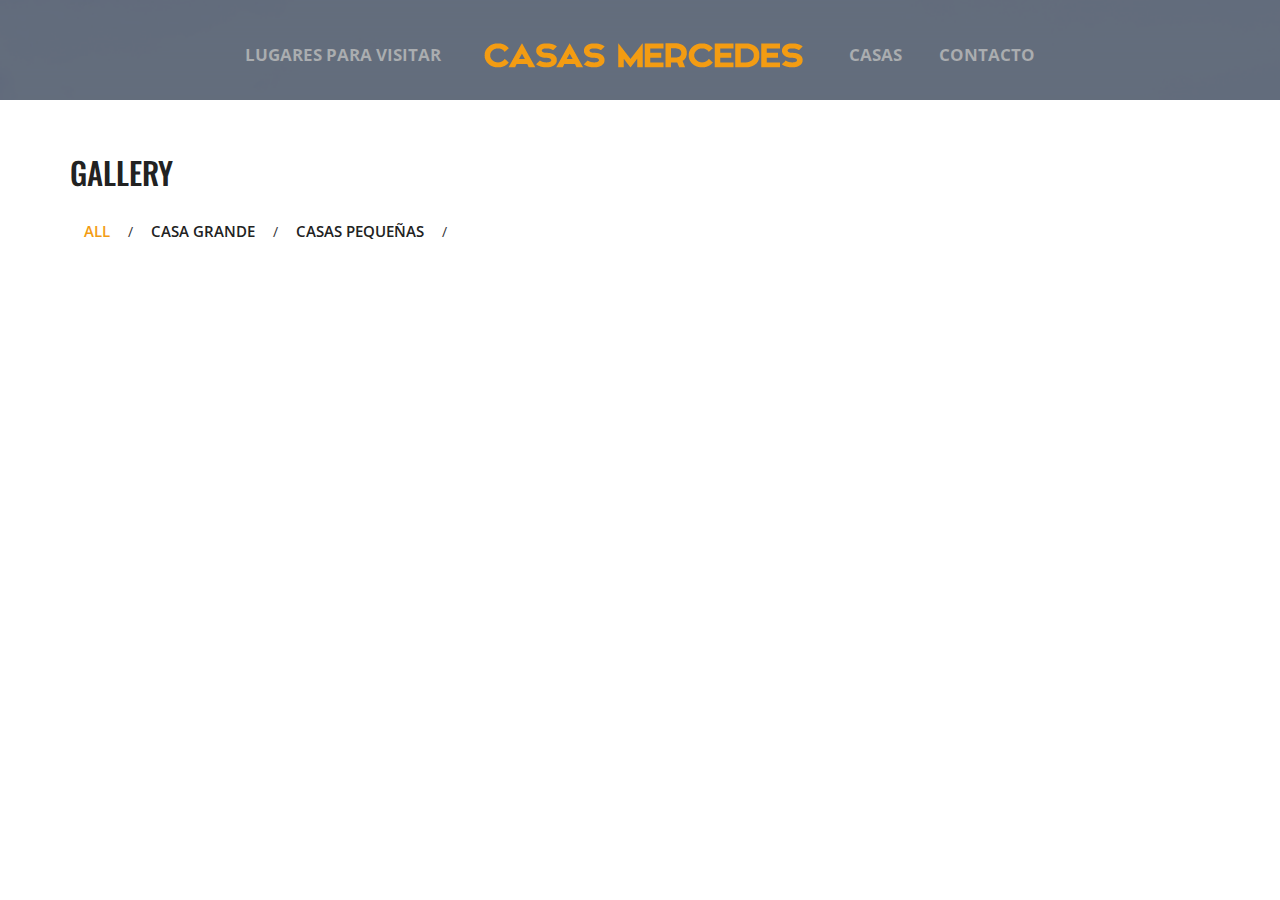
==== Casas.html @ fb2ede04 "up" ====
<!--A Design by W3layouts 
Author: W3layout
Author URL: http://w3layouts.com
License: Creative Commons Attribution 3.0 Unported
License URL: http://creativecommons.org/licenses/by/3.0/
-->
<!DOCTYPE html>
<html>
<head>
<title>Casa Rural Mercedes</title>
<link href="css/bootstrap.css" rel="stylesheet" type="text/css" media="all" />
<!-- jQuery (necessary for Bootstrap's JavaScript plugins) -->
<script src="js/jquery.min.js"></script>
<!-- Custom Theme files -->
<!--theme-style-->
<link href="css/style.css" rel="stylesheet" type="text/css" media="all" />	
<!--//theme-style-->
<meta name="viewport" content="width=device-width, initial-scale=1">
<meta http-equiv="Content-Type" content="text/html; charset=utf-8" />
<meta name="keywords" content="Kitchen-Master Responsive web template, Bootstrap Web Templates, Flat Web Templates, Andriod Compatible web template, 
Smartphone Compatible web template, free webdesigns for Nokia, Samsung, LG, SonyErricsson, Motorola web design" />
<script type="application/x-javascript"> addEventListener("load", function() { setTimeout(hideURLbar, 0); }, false); function hideURLbar(){ window.scrollTo(0,1); } </script>
<!--fonts-->
<link href='http://fonts.googleapis.com/css?family=Open+Sans:400,300,600,700,800' rel='stylesheet' type='text/css'>
<link href='http://fonts.googleapis.com/css?family=Oswald:400,300,700' rel='stylesheet' type='text/css'>
<!--//fonts-->
<script type="text/javascript" src="js/move-top.js"></script>
<script type="text/javascript" src="js/easing.js"></script>
				<script type="text/javascript">
					jQuery(document).ready(function($) {
						$(".scroll").click(function(event){		
							event.preventDefault();
							$('html,body').animate({scrollTop:$(this.hash).offset().top},1000);
						});
					});
					</script>

</head>
<body>
	<!--header-->
	<div class="header-in">
		<div class="container">	
				<!---->
			<div class="header-logo">
				<div class="logo">
				<a href="index.html"><img src="images/logo.png" alt="" ></a>
				</div>
				<div class="top-nav">
					<span class="menu"> </span>
					<ul>
						<li ><a href="about.html" data-hover="ABOUT">ABOUT  </a> </li>
						<li><a href="404.html" data-hover="QUE VER" > QUE VER</a></li>
						<li><a href="gallery.html" data-hover="CASAS">CASAS </a></li>
						<li><a href="contact.html" data-hover="CONTACTO">CONTACTO </a></li>
					</ul>
					<!--script-->
				<script>
					$("span.menu").click(function(){
						$(".top-nav ul").slideToggle(500, function(){
						});
					});
			</script>				
		</div>
		<div class="clearfix"> </div>
			</div>
			<!---->
				<div class="top-menu">					
					<ul>
						<li ><a href="quever.html" data-hover="LUGARES PARA VISITAR">LUGARES PARA VISITAR  </a> </li>
						<li><a href="index.html"><img src="images/logo.png" alt="" ></a></li>
						<li><a href="casas.html" data-hover="CASAS">CASAS </a></li>
						<li><a href="contacto.html" data-hover="CONTACTO">CONTACTO </a></li>
					</ul>
					<!--script-->
							
		</div>
		
	</div>
</div>
		<!---->
		<div class="container">
				<div class="product">
					<h2>GALLERY</h2>				
				<ul id="filters">
						<li class="active"><span class="filter" data-filter="grande pequena">ALL</span></li> /
						<li><span class="filter" data-filter="grande">CASA GRANDE</span></li> /
						<li><span class="filter" data-filter="pequena">CASAS PEQUEÑAS </span></li> /
					</ul>
					<div id="portfoliolist">
					<div class="portfolio pequena mix_all" data-cat="pequena" style="display: inline-block; opacity: 1;">
						<div class="portfolio-wrapper">		
							<a href="index.html" class="b-link-stripe b-animate-go  thickbox play-icon ">
						    <img class="img-responsive" src="images/pe1.jpg" alt=""  />
						   <span class="zoom-icon"> </span> </a>
						
		                </div>
					</div>
					<div class="portfolio pequena mix_all" data-cat="pequena" style="display: inline-block; opacity: 1;">
						<div class="portfolio-wrapper">		
							<a href="index.html" class="b-link-stripe   thickbox play-icon ">
						    <img class="img-responsive" src="images/pe2.jpg" alt=""  />
						   <span class="zoom-icon"> </span> </a>
							
		                </div>
					</div>
					<div class="portfolio pequena mix_all" data-cat="pequena" style="display: inline-block; opacity: 1;">
						<div class="portfolio-wrapper">		
							<a href="index.html" class="b-link-stripe b-animate-go  thickbox play-icon ">
						    <img class="img-responsive" src="images/pe3.jpg" alt=""  />
						   <span class="zoom-icon"> </span> </a>
						
		                </div>
					</div>
					<div class="portfolio pequena mix_all" data-cat="pequena" style="display: inline-block; opacity: 1;">
						<div class="portfolio-wrapper">		
							<a href="index.html" class="b-link-stripe b-animate-go  thickbox play-icon ">
						    <img class="img-responsive" src="images/pe4.jpg" alt=""  />
						   <span class="zoom-icon"> </span> </a>
							
		                </div>
					</div>
					<div class="portfolio pequena mix_all" data-cat="pequena" style="display: inline-block; opacity: 1;">
						<div class="portfolio-wrapper">		
							<a href="index.html" class="b-link-stripe b-animate-go  thickbox play-icon ">
						    <img class="img-responsive" src="images/pe5.jpg" alt=""  />
						   <span class="zoom-icon"> </span> </a>
							
		                </div>
					</div>
					<div class="portfolio pequena mix_all" data-cat="pequena" style="display: inline-block; opacity: 1;">
						<div class="portfolio-wrapper">		
							<a href="index.html" class="b-link-stripe b-animate-go  thickbox play-icon ">
						    <img class="img-responsive" src="images/pe6.jpg" alt=""  />
						   <span class="zoom-icon"> </span> </a>
						
		                </div>
					</div>
					<div class="portfolio grande mix_all" data-cat="grande" style="display: inline-block; opacity: 1;">
						<div class="portfolio-wrapper ">		
							<a href="index.html" class="b-link-stripe b-animate-go  thickbox play-icon">
						  <img class="img-responsive " src="images/g1.jpg" alt="" />   
						    <span class="zoom-icon"> </span> </a>
														
						</div>
					</div>
					<div class="portfolio grande mix_all" data-cat="grande" style="display: inline-block; opacity: 1;">
						<div class="portfolio-wrapper ">		
							<a href="index.html" class="b-link-stripe b-animate-go  thickbox play-icon">
						  <img class="img-responsive " src="images/g2.jpg" alt="" />   
						    <span class="zoom-icon"> </span> </a>
														
						</div>
					</div>
					<div class="portfolio grande mix_all" data-cat="grande" style="display: inline-block; opacity: 1;">
						<div class="portfolio-wrapper ">		
							<a href="index.html" class="b-link-stripe b-animate-go  thickbox play-icon">
						  <img class="img-responsive " src="images/g3.jpg" alt="" />   
						    <span class="zoom-icon"> </span> </a>
													
						</div>
					</div>
					<div class="portfolio grande mix_all" data-cat="grande" style="display: inline-block; opacity: 1;">
						<div class="portfolio-wrapper ">		
							<a href="index.html" class="b-link-stripe b-animate-go  thickbox play-icon">
						  <img class="img-responsive " src="images/g4.jpg" alt="" />   
						    <span class="zoom-icon"> </span> </a>
														
						</div>
					</div>
					<div  class="portfolio grande mix_all" data-cat="grande" style="display: inline-block; opacity: 1;">
						<div class="portfolio-wrapper ">		
							<a href="index.html" class="b-link-stripe b-animate-go  thickbox play-icon">
						  <img  class="img-responsive " src="images/g5.jpg" alt="" />   
						    <span class="zoom-icon"> </span> </a>
														
						</div>
					</div>
					<div class="portfolio grande mix_all" data-cat="grande" style="display: inline-block; opacity: 1;">
						<div class="portfolio-wrapper ">		
							<a href="index.html" class="b-link-stripe b-animate-go  thickbox play-icon">
						  <img class="img-responsive " src="images/g6.jpg" alt="" />   
						    <span class="zoom-icon"> </span> </a>
														
						</div>
					</div>
					<div class="portfolio grande mix_all" data-cat="grande" style="display: inline-block; opacity: 1;">
						<div class="portfolio-wrapper ">		
							<a href="index.html" class="b-link-stripe b-animate-go  thickbox play-icon">
						  <img class="img-responsive " src="images/g7.jpg" alt="" />   
						    <span class="zoom-icon"> </span> </a>
														
						</div>
					</div>
					<div class="portfolio grande mix_all" data-cat="grande" style="display: inline-block; opacity: 1;">
						<div class="portfolio-wrapper ">		
							<a href="index.html" class="b-link-stripe b-animate-go  thickbox play-icon">
						  <img class="img-responsive " src="images/g8.jpg" alt="" />   
						    <span class="zoom-icon"> </span> </a>
														
						</div>
					</div>
					<div class="portfolio grande mix_all" data-cat="grande" style="display: inline-block; opacity: 1;">
						<div class="portfolio-wrapper ">		
							<a href="index.html" class="b-link-stripe b-animate-go  thickbox play-icon">
						  <img name="pene" class="img-responsive " src="images/g9.jpg" alt="" />   
						    <span class="zoom-icon"> </span> </a>
														
						</div>
					</div>				
					

					

					</div>
					
					<div class="clearfix"> </div>
					</div>	
			<!-- Script for gallery Here -->
				<script type="text/javascript" src="js/jquery.mixitup.min.js"></script>
					<script type="text/javascript">
					$(function () {
						
						var filterList = {
						
							init: function () {
							
								// MixItUp plugin
								// http://mixitup.io
								$('#portfoliolist').mixitup({
									targetSelector: '.portfolio',
									filterSelector: '.filter',
									effects: ['fade'],
									easing: 'snap',
									// call the hover effect
									onMixEnd: filterList.hoverEffect()
								});				
							
							},
							
							hoverEffect: function () {
							
								// Simple parallax effect
								$('#portfoliolist .portfolio').hover(
									function () {
										$(this).find('.label').stop().animate({bottom: 0}, 200, 'easeOutQuad');
										$(this).find('img').stop().animate({top: -30}, 500, 'easeOutQuad');				
									},
									function () {
										$(this).find('.label').stop().animate({bottom: -40}, 200, 'easeInQuad');
										$(this).find('img').stop().animate({top: 0}, 300, 'easeOutQuad');								
									}		
								);				
							
							}
				
						};
						
						// Run the show!
						filterList.init();
						
						
					});	
					</script>
			<!-- Gallery Script Ends -->

		 <script type="text/javascript">
						$(document).ready(function() {
							/*
							var defaults = {
					  			containerID: 'toTop', // fading element id
								containerHoverID: 'toTopHover', // fading element hover id
								scrollSpeed: 1200,
								easingType: 'linear' 
					 		};
							*/
							
							$().UItoTop({ easingType: 'easeOutQuart' });
							
						});
					</script>
				<a href="#" id="toTop" style="display: block;"> <span id="toTopHover" style="opacity: 1;"> </span></a>
	</div>

</body>
</html>
---- css/style.css ----
/*--A Design by W3layouts 
Author: W3layout
Author URL: http://w3layouts.com
License: Creative Commons Attribution 3.0 Unported
License URL: http://creativecommons.org/licenses/by/3.0/
--*/
body{
	background:#fff;
	font-family: 'Open Sans', sans-serif;
}
body a{
	transition: 0.5s all;
	-webkit-transition: 0.5s all;
	-o-transition: 0.5s all;
	-moz-transition: 0.5s all;
	-ms-transition: 0.5s all;
}
 ul{
	padding: 0;
	margin: 0;
}
h1,h2,h3,h4,h5,h6,label,p{
	margin:0;	
}
.header {
	background:url(../images/banner.png) no-repeat left bottom;
	width:100%;
	min-height:1000px;
	display:block;
	background-size:cover;
	text-align:center;
}
.header-in {
	background:url(../images/banner.png) no-repeat top;
	width:100%;
	min-height:100px;
	display:block;
	background-size:cover;
	text-align:center;
}
.header-logo{
	display:none;
}
/*----*/
.top-menu ul li  a {
	position: relative;
	display: inline-block;
	outline: none;
	color:#aaadb0;
	text-decoration: none;
	text-shadow: 0 0 1px rgba(255,255,255,0.3);
	font-size:1.2em;
	padding: 0em 1em;
	font-weight:700;
	vertical-align: middle;
}
.top-menu ul li a:hover,
.top-menu ul li  a:focus {
	outline: none;
}
/* Effect 15: scale down, reveal */
.top-menu ul li a {
	color: rgba(0,0,0,0.2);
	text-shadow: none;
}
.top-menu ul li a::before {
	color: #aaadb0;
	content: attr(data-hover);
	position: absolute;
	-webkit-transition: -webkit-transform 0.3s, opacity 0.3s;
	-moz-transition: -moz-transform 0.3s, opacity 0.3s;
	transition: transform 0.3s, opacity 0.3s;
}
.top-menu ul li a:hover::before,
.top-menu ul li a:focus::before {
	-webkit-transform: scale(0.9);
	-moz-transform: scale(0.9);
	transform: scale(0.9);
	opacity: 0;
}
/*----*/
.top-menu{
	margin-top:2em;
}
.top-menu ul li{
	display: inline-block;
}
.top-menu ul li  a:hover,.top-menu ul li.active a{
	color:#f39c12;
}
/*----*/
.top-nav span.menu:before{
	content: url(../images/menu.png)no-repeat 0px 0px;
	cursor:pointer;	
	width:100%;
}
.top-nav span.menu{
	display: none;
}
/*--responsive media-quries--*/
@media(max-width:768px){
.top-menu{
	display:none;
}
.header-logo{
	display:block;
	margin-top:1em;
}
.logo{
	float:left;
}
.top-nav {
	float: right;
	padding-top:6px;
}
.top-nav ul{
	display: none;
	position: absolute;
	width: 96.5%;
	z-index: 9999;
	left: 2%;
	margin: 1em 0;
	background: #f39c12;
}
.top-nav span.menu {
	display: block;
	width: 100%;
	position: relative;
	height: 30px;
}
.top-nav ul li,.top-nav ul li.active{
	display: block;
	padding: 0.5em 0;
	text-align: center;
}
.top-nav ul li a,.top-nav ul li.active a{
	color:#fff;
	border: none;
	padding: 0;
	background:none;
	margin: 0.3em 1em;
	text-decoration:none;
}
.top-nav ul li a:hover{
	color:#000;
}
}
.header-top img{
	margin:0 auto;
}
.header-top{
	padding: 2em 0;
}
.header-top h2{
	color:#fff;
	font-size:2.5em;
	font-weight:700;
}
.header-top h1{
	color:#fff;
	font-size:4em;
	font-weight:800;
	text-transform:uppercase;
}
.header-top h1 span{
	display:block;
	font-size:1.4em;
	font-weight:100;
}
 p.to-do{
	color:#fff;
	font-size: 2em;
	font-family: 'Oswald', sans-serif;
	padding: 0.5em 0;
}
p.to-do:before,p.to-do:after{
	content:"";
	background:url(../images/line.png) no-repeat 0px ;
	width:46px;
	height:20px;
	display:inline-block;
	margin-right:1em;
	vertical-align:middle;
}
p.to-do:after{
	margin:0 0em 0 1em;
}
p.have{
	color:#fff;
	font-size: 2em;
	font-family: 'Oswald', sans-serif;
	padding: 0.5em 0;
	text-transform:uppercase;
	font-weight: 100;
}

/*----*/
.content-top-grid {
	padding: 0 0 4em;
}
.content-top-bottom h3,.content-top-at h3{
	font-family: 'Oswald', sans-serif;
	color:#222222;
	font-size:2em;
	text-transform:uppercase;
	line-height:1.5em;
}
.content-top-bottom p,.content-top-at p{
	color:#222222;
	font-size:1.2em;
	line-height:1.7em;
	padding:1em 0 0;
}
.content-top-at p span{
	display:block;
	padding:2em 0 0;
}
.content-top-at {
	padding: 2em 1em 0;
}
.content-top-bottom {
	padding: 6em 1em 0;
}
/*----*/
.content-middle {
	background:url(../images/back.png) no-repeat 0px 0px;
	width:100%;
	min-height:785px;
	display:block;
	background-size:cover;
	text-align: center;
}
.content-middle img{
	margin:0 auto;
	padding: 4.7em 0 0em;
}
.content-middle p{
	font-family: 'Oswald', sans-serif;
	color:#E0E0E1;
	font-size:1.7em;
	width:50%;
	margin:2.5em auto;
	text-transform: uppercase;
	line-height: 1.7em;
}
a.register{
	text-decoration:none;
	font-size:1.3em;
	color:#2ecc71;
	border: 3px solid #2ecc71;
	border-radius: 25px;
	padding: 0.7em 3em;
	font-weight:700;
}
a.register:hover{
	color:#fff;
	background:#2ecc71;
}
 p.para-in{
	color:#000;
	font-size:1.3em;
	width: 80%;
}
i.dolor{
	background:url(../images/arr.png) no-repeat 0px 0px;
	width:400px;
	min-height:52px;
	display:block;
	margin: 0 0em 0 2em;
}
.men-grid {
	position: absolute;
	top: 135px;
	right: 90px;
}
.bottom-in {
	padding: 3em 0 6em;
	position: relative;
}
.bottom-in img {
	border-radius:50px;
}
.content-bottom h3{
	color:#000;
	font-size:2.5em;
	font-weight:400;
	text-align:center;
}
.men-top{
	float:left;
}
.men{
	float:left;
	padding: 1em 1em 0em;
}
.men span {
	color: #000;
	font-size: 1.2em;
	font-weight: 700;
}
.men p{
	color: #222;
	font-size: 1.1em;
}
.name-on {
	padding-top: 8em;
}
/*--about--*/
.about {
	padding:0 0 1em;
}
.about-top {
	padding: 6em 0;
}
.about-top h3{
	font-size:2.2em;
	color:#222;
	text-transform:uppercase;
	font-family: 'Oswald', sans-serif;
	padding: 0 0.4em 1em;
}
.top-about h5{
	font-size:1.5em;
	line-height:1.2em;
}
.top-about h5 a{
	color:#f39c12;
	text-decoration:none;
}
.top-about h5 a:hover{
	color:#000;
}
a.more{
	text-decoration:none;
	font-size: 1em;
	color: #2ecc71;
	border: 2px solid #2ecc71;
	border-radius: 25px;
	padding: 0.4em 1em;	
}
a.more:hover{
	color:#fff;
	background:#2ecc71;
}
.top-about p{
	font-size:1.2em;
	color:#222;
	line-height:1.7em;
	margin:1em 0 2em;
}
.left-sit h6{
	font-size:1.3em;
	line-height:1.3em;
}
.left-sit p{
	margin:0.5em 0;
	color:#222;
	font-size:1.2em;
	line-height:1.5em;	
}
.in-sed ,.left-sit{
	float:left;
}
.left-sit{
	width:80%;
}
span.in-sed{
	font-size: 1.8em;
	color: #fff;
	background: #f39c12;
	width: 45px;
	height: 45px;
	text-align: center;
	font-weight: 600;
	margin-right: 6%;
	padding-top: 5px;
}
.left-sit h6 a{
	text-decoration:none;
	color:#f39c12;
}
.left-sit h6 a:hover{
	color:#222;
}
.col-in-about{
	padding:1em 0 0;
}
.in-profile h4{
	margin:0 0 1em;
	font-size:2em;
	color:#222;
	font-family: 'Oswald', sans-serif;
}
/*----*/
.team-top {
	margin-right: 9%;
	float: left;
	width: 27%;
}
.team-top:nth-child(3) {
	margin-right:0;
}
.team-top h6 {
	margin: 1em 0 0.2em;
	font-size: 1.3em;
	color: #000;
	text-transform: uppercase;
	font-weight: 600;
}
.team-top p {
	font-size: 1.2em;
	line-height: 1.7em;
	color: #222;
}
/*--four--*/
.four{
	text-align:center;
	padding: 8em 0em 10em;
	min-height: 440px;
}
.four h1{
	font-size: 8em;
	color: #f39c12;
	font-weight: 600;
}
.four p{
	font-size:1.5em;
	color:#222;
	padding:0.7em 0 2em;
}
/*--portfolio--*/
.product h2{
	font-size: 2.2em;
	color: #222;
	font-family: 'Oswald', sans-serif;
	padding: 0 0em 1em;
}
ul#filters {
	padding: 0px;
}
#filters {
	margin:0 0 3%;
	padding: 0;
	list-style: none;
}
#filters li {
	display:inline-block;
	display: -webkit-inline-box;
	display: -moz-inline-box;
	display: -o-inline-box;
	display: -ms-inline-box;
	padding: 0 1em;
}
#filters li span {
	display: block;
	text-decoration: none;
	color: #222;
	cursor: pointer;
	font-size: 1.1em;
	text-transform: uppercase;
	font-weight:600;
	
}
#filters li span:hover,#filters li.active  span{
	color:#f39c12;
}
#portfoliolist .portfolio {
	-webkit-box-sizing: border-box;
	-moz-box-sizing: border-box;
	-o-box-sizing: border-box;
	width: 31%;
	display: none;
	float: left;
	overflow: hidden;
	margin: 1%;
}
div#portfoliolist {
	padding: 0px 0px;
}	
.portfolio-wrapper {
	overflow:hidden;
	position: relative !important;
	cursor:pointer;	
	padding:  0;
}
.portfolio img {
	max-width:100%;
	transition: all 300ms!important;
	-webkit-transition: all 300ms!important;
	-moz-transition: all 300ms!important;
}
.portfolio .label {
	position: absolute;
	width: 100%;
	height:40px;
	bottom:-40px;
}
.portfolio .label-bg {
	background: #22B4B8;
	width: 100%;
	height:100%;
	position: absolute;
	top:0;
	left:0;
}
.portfolio .label-text {
	color:#fff;
	position: relative;
	z-index:500;
	padding:5px 8px;
}		
.portfolio .text-category {
	display:block;
	font-size:9px;
	font-size: 12px;
	text-transform:uppercase;
}

.product {
	padding: 4em 0 ;
}
.zoom-icon {
	position:absolute;
	top:15px;
	right:15px;
	bottom:15px;
	left:15px;
	display:block !important;
	opacity:1 !important;
	visibility:visible !important;
	background:transparent !important;
	border-radius:0;
	cursor:pointer;
	overflow:hidden;
	-webkit-transition:0.55s;
	-moz-transition:0.55s;
	-o-transition:0.55s;
	transition:0.55s;
}
.zoom-icon:after {
	position:absolute;
	display:block;
	top:50%;
	left:50%;
	top:50%;
	bottom:50%;
	width:0;
	height:0;
	content:"";
	background:url(../images/plus.png) 50% 50% no-repeat;
	border-radius:0;
	z-index:0;
	-webkit-transition:0.45s;
	-moz-transition:0.45s;
	-o-transition:0.45s;
	transition:0.45s;
}
.zoom-icon:before {
	position:absolute;
	left:-50%;
	top:48%;
	display:block;
	margin:0;
	height:0%;
	width:200%;
	background:url(../images/dark.png);
	content:"";
	border-radius:0;
	overflow:hidden;
	-webkit-transform:rotate(-55deg);
	-moz-transform:rotate(-55deg);
	-ms-transform:rotate(-55deg);
	-o-transform:rotate(-55deg);
	transform:rotate(-55deg);
	-webkit-transition:0.65s;
	-moz-transition:0.65s;
	-o-transition:0.65s;
	transition:0.65s;
}
 .portfolio-wrapper  a:hover .zoom-icon {
	-webkit-transition:0.4s;
	-moz-transition:0.4s;
	-o-transition:0.4s;
	transition:0.4s;
}
.portfolio-wrapper  a:hover .zoom-icon:before {
	left:-60%;
	top:-35%;
	height:200%;
	width:200%;
	-webkit-transform:rotate(-55deg);
	-moz-transform:rotate(-55deg);
	-ms-transform:rotate(-55deg);
	-o-transform:rotate(-55deg);
	transform:rotate(-55deg);
	-webkit-transition:0.6s;
	-moz-transition:0.6s;
	-o-transition:0.6s;
	transition:0.6s;
}
 .portfolio-wrapper  a:hover .zoom-icon:after {
	width:44px;
	height:63px;
	margin:-31px 0 0 -22px;
	-webkit-transition:0.45;
	-moz-transition:0.45;
	-o-transition:0.45;
	transition:0.45;
}
.portfolio-wrapper  a:hover .zoom-icon {
	visibility:visible;
	border-radius:0;
	overflow:hidden;
}
/*----*/
.contact-in h2{
	font-size: 2.2em;
	color: #222;
	text-transform: uppercase;
	font-family: 'Oswald', sans-serif;
	padding: 0 0em 1em;
}
.contact-right  h5 {
	color:#222;
	margin-bottom:0.5em;
	font-size:1.5em;
	font-family: 'Oswald', sans-serif;
}
.contact-left input[type="text"],.contact-left textarea{
	padding:14px;
	display:block;
	width:50%;
	background:none;
	border: 1px solid #D1D1D1;
	border-radius:25px;
	-webkit-border-radius: 25px;
	-o-border-radius: 25px;
	-moz-border-radius: 25px;
	-ms-border-radius: 25px;
	outline:none;
	color:#464646;
	font-size:1em;	
}
.contact-left textarea{
	resize:none;
	min-height:150px;		
}
.contact-left input[type="submit"]{
	outline:none;
	cursor:pointer;
	border-radius:25px;
	-webkit-border-radius: 25px;
	-o-border-radius: 25px;
	-moz-border-radius: 25px;
	-ms-border-radius: 25px;
   margin:1.5em 0 0;
   transition: 0.5s all;
	-webkit-transition: 0.5s all;
	-o-transition: 0.5s all;
	-moz-transition: 0.5s all;
	-ms-transition: 0.5s all;
	color:#2ecc71;
	font-size: 1em;
	color: #2ecc71;
	border: 2px solid #2ecc71;
	padding: 0.4em 1em;
	background:none;	
}
.contact-left input[type="submit"]:hover{
	color:#fff;
	background:#2ecc71;
}
.contact-right p{
	font-size:1em;
	color:#333;
	line-height: 1.8em;
}
.contact-right p a{
	text-decoration:underline;
	color:#333;
	cursor:pointer;
}
.contact-right p a:hover{
	text-decoration:none;
}
.map iframe{
	border:0;
	width: 100%;
	min-height: 200px;
}
.contact-left span{
	font-size:1.3em;
	display: block;
	padding: 0.5em 0;
}
.contact-in{
	padding: 0em 0 3em;
}
.contact {
	padding: 5em 0 3em;
}
.contact-right {
	padding: 0;
}
.map {
	padding: 0 2em 0 0;
}
/*--single--*/
.single{
	padding: 3em 0;
}
.table-form form input[type="text"]{
	border: 1px solid rgba(192, 192, 192, 0.61);
	outline: none;
	padding: 12px;
	color: #333333;
	overflow: hidden;
	width: 30%;
	display: block;
	border-radius: 25px;
	-webkit-border-radius: 25px;
	-moz-border-radius: 25px;
	-o-border-radius: 25px;
	transition: border-color 0.3s;
	-o-transition: border-color 0.3s;
	-ms-transition: border-color 0.3s;
	-moz-transition: border-color 0.3s;
	-webkit-transition: border-color 0.3s;
	-webkit-appearance: none;
}
.table-form textarea{
	padding: 8px;
	outline:none;
	color: #333333;
	border: 1px solid rgba(192, 192, 192, 0.61);
	width:60%;
	height:180px;
	resize: none;
	border-radius: 25px;
	-webkit-border-radius: 25px;
	-moz-border-radius: 25px;
	-o-border-radius: 25px;
	transition: border-color 0.3s;
	-o-transition: border-color 0.3s;
	-ms-transition: border-color 0.3s;
	-moz-transition: border-color 0.3s;
	-webkit-transition: border-color 0.3s;
	-webkit-appearance: none;
}
.table-form input[type="submit"]{
	outline:none;
	cursor:pointer;
	border:none;
	border-radius:25px;
	-webkit-border-radius: 25px;
	-o-border-radius: 25px;
	-moz-border-radius: 25px;
	-ms-border-radius: 25px;
   margin:0.5em 0 ;
   transition: 0.5s all;
	-webkit-transition: 0.5s all;
	-o-transition: 0.5s all;
	-moz-transition: 0.5s all;
	-ms-transition: 0.5s all;
	color:#2ecc71;
	font-size: 1em;
	color: #2ecc71;
	border: 2px solid #2ecc71;
	padding: 0.4em 1em;
	background:none;	
}
.table-form input[type="submit"]:hover{
	color:#fff;
	background:#2ecc71;
}
.table-form span{
	display: block;
	margin: 0.4em 0 0.5em;
	color:#222;
	font-size:1.2em;
}
.table-form div{
	margin:0.5em 0;
}
.leave-comment h3{
	color:#222;
	font-size:2em;
	padding: 0.5em 0;
}
ul.links{
	padding:8px 0px;	
	border-top: 1px solid rgba(120, 124, 127, 0.4);
	margin: 4em 0 0px 0;
}
ul.links li.last{
	float:right;
}
ul.links_middle{
	border-bottom:1px solid rgba(120, 124, 127, 0.4);
	border-top: 1px solid rgba(120, 124, 127, 0.4);
	margin:0;
}
ul.links_bottom{
	border-bottom:1px solid rgba(120, 124, 127, 0.4);
	margin:0;
	border-top:none;
}
ul.links li{
	display: inline-block;
	margin-right:25px;
}
span.icon_text {
	vertical-align: middle;
	font-size: 13px;
	color: #000;
}
ul.links li i {
	width:20px;
	height:20px;
	display:inline-block;
	background:url("../images/img-sprite.png") no-repeat;
	vertical-align:middle;
	margin-right:5px;
}
ul.links li i.date {
	background-position:-8px -47px;
}
ul.links li i.admin {
	background-position: -32px -47px;
}
ul.links li i.permalink {
	background-position:-97px -48px;
}
ul.links li i.title-icon {
	background-position:-75px -47px;
}
ul.links li i.tags {
	background-position:-122px -47px;
}
.sed-in h4{
	font-size: 1.5em;
	color: #f39c12;
	font-weight: 600;
}
.sed-in p,p.at-in{
	color: #9A9898;
	font-size: 1.2em;
	line-height: 1.5em;
	padding-top:3px;
}
.blog-top-in {
	padding-top: 3em;
}
.single-profile h4 {
	font-size: 2em;
	color: #222;
}
.single-left {
	padding: 2em 0 0;
}
.post-top {
	padding: 0 2em 0 0em;
}
.single-profile {
	padding: 3em 0;
}
.post-top h6 {
	font-size: 1.5em;
	color: #222;
	padding:0.3em 0;
}
.post-top p{
	font-size: 1.2em;
	color: #222;
	line-height:1.7em;
}
/*----*/
.footer{
	background:url(../images/back2.png) no-repeat top;
	width:100%;
	min-height:600px;
	display:block;
	background-size:cover;
	padding:15em 0 0;
}
.amet-sed h4{
	font-size:2em;
	color:#f39c12;
	text-transform:uppercase;
}
.amet-sed p{
	font-size:1.4em;
	color:#fff;
	line-height:1.6em;
}
.amet-sed p span{
	display:block;
}

.amet-sed p label{
	color:#2ecc71;
}
.amet-sed p a{
	color:#2ecc71;
	text-decoration:none;
}
ul.social-in{
	padding:1em 0 0;
}
ul.social-in li{
	display: inline-block;	
}
ul.social-in li  i{
	background: url(../images/img-sprite.png)no-repeat -10px -12px;
	width: 18px;
	height: 18px;
	display: inline-block;
	transition: 0.5s all;
	-webkit-transition: 0.5s all;
	-o-transition: 0.5s all;
	-moz-transition: 0.5s all;
	-ms-transition: 0.5s all;
	vertical-align: middle;
}
ul.social-in li  i:hover{
	background-position: -38px -12px;
}
ul.social-in li  i.twitter{
	background-position: -70px -12px;
}
ul.social-in li  i.twitter:hover{
	background-position: -99px -12px;
}
.amet-sed {
	border-right:1px dotted #fff;
}
.nav-bottom{
	text-align:center;
}
.nav-bottom li{
	list-style:none;
}
.nav-bottom li a{
	text-decoration:none;
	color:#fff;
	font-size:1.3em;
}
.nav-bottom li a:hover{
	color:#f39c12;
}
.enter{
	border-bottom: 1px solid #a9a7a7;
	width:88%;
}
.amet-sed-top input[type="text"] {
	outline: none;
	padding:6px 0px;
	width:89%;
	border:none;
	font-size:1.1em;
	color:#a9a7a7;	
	background:none;
}
.amet-sed-top input[type="submit"] {
	background: url(../images/en.png) no-repeat 0px 0px;
	border:none;
	outline:none;
	width: 30px;
	height: 21px;
}
.amet-sed-top  p{
	font-family: 'Oswald', sans-serif;
	color:#e5e6e7;
	font-size:2em;
	line-height:1.3em;
	font-weight:100;
	padding:1em 0 0;
}
.flan{
	padding:1em 0;
}
.amet-sed-top  p span{
	display:block;
}
p.footer-class {
	color: #fff;
	font-size: 1.2em;
	padding:5em 0 1em;
}
p.footer-class a{
	color: #f39c12;
	text-decoration:none;
}
p.footer-class a:hover{
	color: #fff;
}
.amet-sed-top {
	padding: 0 0em 0 4em;
	border-left:1px dotted #fff;
}
#toTop {
	display: none;
	text-decoration: none;
	position: fixed;
	bottom: 25px;
	right: 10px;
	overflow: hidden;
	width: 52px;
	height: 52px;
	border: none;
	text-indent: 100%;
	background: url('../images/up.png') no-repeat 0px 0px;
}
/*--responsive media-quries--*/
@media(max-width:1440px){
.content-middle img {
	padding: 3.75em 0 0em;
}
}
@media(max-width:1366px){
.content-middle img {
	padding: 3.4em 0 0em;
}
.content-middle p {
	width: 56%;
}
}
@media(max-width:1280px){
.content-middle img {
	padding: 2.9em 0 0em;
}
}
@media(max-width:1024px){
.content-middle img {
	padding: 1.5em 0 0em;
}
p.para-in {
	width: 100%;
}
.men-grid {
	right: -6px;
}
.top-about p {
	height: 116px;
	overflow: hidden;
}
span.in-sed {
	margin-right: 3%;
}
.sed-in p {
	height: 183px;
	overflow: hidden;
}
}
@media(max-width:768px){
.header {
	min-height: 910px;
}
.content-middle img {
	padding: 1px 0 0;
}
.content-middle p {
	width: 95%;
}
.men-grid {
	right: 220px;
}
.name-on {
	padding-top: 0;
}
.amet-sed {
	border-right: none;
	text-align: center;
}
.amet-sed-top{
	border-left: none;
}
.amet-sed-box{
	padding:1em;
}
.footer {
	padding: 10em 0 0;
}
p.footer-class {
	text-align: center;
}
.about-in img{
	margin:0 auto;
}
.top-about {
	padding: 1.5em 0 0;
}
.about-top {
	padding: 4em 0;
}
.header-in {
	min-height: 80px;
}
.contact-right {
	padding: 1em 0 0;
}
.map{
	padding:0;
}
.top-blog img{
	margin:0 auto;
}
p.at-in {
	display: none;
}
.post-top {
	padding: 0 0 1em;
	float: left;
	width: 50%;
}
.single-left {
	padding: 2em 4em 0;
}
ul.links {
	margin: 2em 0em 0;
}
.sed-in{
	padding:1em 0 0;
}
ul.links_middle{
	margin:0;
}
.about-in,.in-profile ,.in-profile,.top-blog{
	padding: 0;
}
}
@media(max-width:640px){
.content-middle p {
	font-size: 1.4em;
}
.content-middle {
	min-height: 610px;
}
.men-grid {
	right: 108px;
}
.contact-left input[type="text"], .contact-left textarea {
	width: 85%;
}
.single-left {
	padding: 2em 1em 0;
}
.table-form form input[type="text"] {
	width: 60%;
}
.table-form textarea {
	width: 80%;
}
}
@media(max-width:480px){
.logo {
	width: 70%;
	margin-top: 2px;
}
.logo img {
	width: 100%;
}
.header-top img {
	display: none;
}
.header-top h2 {
	font-size: 1.5em;
}
p.to-do {
	font-size: 1em;
}
.header-top h1 {
	font-size: 2em;
}
p.have {
	display: none;
}
.header {
	min-height: 316px;
}
.content-top-bottom h3, .content-top-at h3 {
	font-size: 1.6em;
}
.content-middle img {
	padding: 0px 0 0;
}
.content-top-bottom {
	padding: 3em 1em 0;
}
.content-middle p {
	font-size: 1.2em;
	height: 50px;
	overflow: hidden;
}
.content-middle {
	min-height: 457px;
}
a.register {
	padding: 0.5em 2em;
}
.content-bottom h3 {
	font-size: 2em;
}
.men-grid {
	top: 158px;
	right: -23px;
}
.bottom-in {
	padding: 2em 0 5em;
}
.amet-sed-top p {
	font-size: 1.5em;
}
p.footer-class {
	padding: 3em 0 1em;
}
.about-top h3 {
f	ont-size: 1.7em;
}
.in-profile h4{
	font-size: 1.5em;
}
.top-about h5 {
	font-size: 1.2em;
	height: 42px;
	overflow: hidden;
}
.top-about p {
	height: 69px;
	font-size:1.1em;
	line-height:1.5em;
	margin: 0.5em 0 1.5em;
}
.team-top {
	margin-right: 5%;
	width: 30%;
}
.team-top h6 {
	font-size: 1.2em;
}
.product h2 {
	font-size: 1.7em;
}
#filters li span {
	font-size: 1em;
}
#filters li {
	padding: 0 0.2em;
}
#portfoliolist .portfolio {
	width: 48%;
}
.port{
	display:none;
}
.product {
	padding: 3em 0 1em;
}
.contact-in h2 {
	font-size: 1.7em;
}
.contact-right h5 {
	font-size: 1.3em;
}
.contact {
	padding: 3em 0 0em;
}
.single {
	padding: 0em 0;
}
.sed-in h4 {
	font-size: 1.2em;
}
.single-left {
	padding: 2em 0em 0;
}
.single-profile h4,.leave-comment h3 {
	font-size: 1.5em;
}
.single-profile {
	padding: 2em 0;
}
.post-top {
	width: 48%;
	margin-right: 3%;
}
.post-top:nth-child(2),.post-top:nth-child(4){
	margin:0;
}
}
@media(max-width:320px){
.logo {
	width: 75%;
	margin-top: 13px;
}
.header-top h2 {
	font-size: 1.2em;
}
.header-top h1 {
	font-size: 1.5em;
}
.header {
	min-height: 272px;
}
.content-top-bottom h3, .content-top-at h3 {
	font-size: 1.2em;
}
.content-top-bottom p, .content-top-at p {
	font-size: 1em;
	line-height: 1.5em;
	padding: 0.5em 0 0;
	height: 75px;
	overflow: hidden;
}
.content-top-grid {
	padding: 0 0 1em;
}
.content-middle p {
	font-size: 1.1em;
	height: 50px;
	margin:2em auto;
}
a.register {
	padding: 0.4em 1.5em;
	font-size:1em;
}
.content-middle {
	min-height: 342px;
}
.content-bottom h3 {
	font-size: 1.5em;
}
p.para-in {
	font-size: 1em;
	height: 63px;
	overflow: hidden;
}
i.dolor {
	width: 218px;
	min-height: 42px;
	margin: 0em;
	background-size: 212px;
}
.men span {
	font-size: 1em;
}
.men p {
	font-size: 1em;
}
.men-grid {
	top: 105px;
}
.bottom-in {
	padding: 1em 0 4em;
}
.amet-sed h4 {
	font-size: 1.5em;
}
.amet-sed p {
	font-size: 1.1em;
}
.amet-sed p {
	font-size: 1em;
}
.nav-bottom li a {
	font-size: 1em;
}
.amet-sed-top input[type="text"] {
	font-size: 0.9em;
	width:80%;
}
.amet-sed-top {
	padding: 0 1em;
}
.amet-sed-top p {
	font-size: 1.1em;
}
p.footer-class {
	padding: 2em 0 1em;
	font-size:1em;
}
.content-top-bottom {
	padding: 1em 1em 0;
}
.footer {
	padding: 7em 0 0;
}
.about-top {
	padding: 2em 0;
}
.about-top h3 {
	font-size: 1.3em;
}
.top-about h5 {
	font-size: 1.1em;
	height: 35px;
}
.top-about p {
	height: 63px;
	font-size: 1em;
}
a.more {
	font-size: 1em;
	padding: 0.3em 0.8em;
}
.in-profile h4 {
	font-size: 1.2em;
}
span.in-sed {
	font-size: 1.5em;
	width: 30px;
	height: 30px;
	padding-top: 0px;
}
.left-sit {
	width: 84%;
}
.left-sit h6{
	font-size: 1.2em;
	height: 20px;
	overflow: hidden;
}
.left-sit p {
	font-size: 1em;
}
.team-top:nth-child(2){
	margin-right:0;
}
.team-top:nth-child(3){
	display:none;
}
.team-top {
	width: 47%;
}
.team-top h6 {
	font-size: 1em;
}
.team-top p {
	font-size: 1em;
	line-height: 1.5em;
	height: 23px;
	overflow: hidden;
}
.about {
	padding: 0 0 0em;
}
.four p {
	font-size: 1.3em;
	padding:0.7em 0 1em;
}
.four h1 {
	font-size: 3.5em;
}
.four {
	padding: 3em 0em 1em;
	min-height: 107px;
}
.product h2 {
	font-size: 1.4em;
	padding: 0 0em 0.5em;
}
#filters li span {
	font-size: 0.9em;
}
#filters li {
	padding: 0.2em 0.3em;
}
.product {
	padding: 2em 0 0em;
}
.zoom-icon {
	position: absolute;
	top: 5px;
	right: 5px;
	bottom: 5px;
	left: 5px;
}
.contact-in h2 {
	font-size: 1.4em;
}
.contact {
	padding: 2em 0 0em;
}
.map iframe {
	min-height: 120px;
}
.contact-right h5 {
	font-size: 1.1em;
}
.contact-in {
	padding: 0em 0 1em;
}
.contact-left span {
	font-size: 1.1em;
}
.contact-left input[type="text"], .contact-left textarea {
	padding: 10px;
}
.contact-left input[type="submit"] {
	margin: 1em 0;
}
.blog-top-in {
	padding-top: 2em;
}
.sed-in h4 {
	font-size: 1em;
	line-height: 1.5em;
}
.sed-in p {
	height: 90px;
	font-size:1em;
}
ul.links li {
	margin-right: 8px;
}
span.icon_text {
	font-size: 12px;
}
.single-profile h4 {
	font-size: 1.2em;
}
.single-left {
	padding: 1em 0em 0;
}
.post-top h6 {
	font-size: 1.2em;
}
.post-top p {
	font-size: 1em;
	line-height: 1.5em;
	height: 26px;
	overflow: hidden;
}
.table-form form input[type="text"] {
	width: 80%;
	padding:10px;
}
.table-form textarea {
	width: 90%;
	height: 120px;
}
.single-profile {
	padding: 2em 0 1em;
}
.leave-comment h3 {
	padding: 0.5em 0 0;
}
.enter {
	width: 100%;
}
}
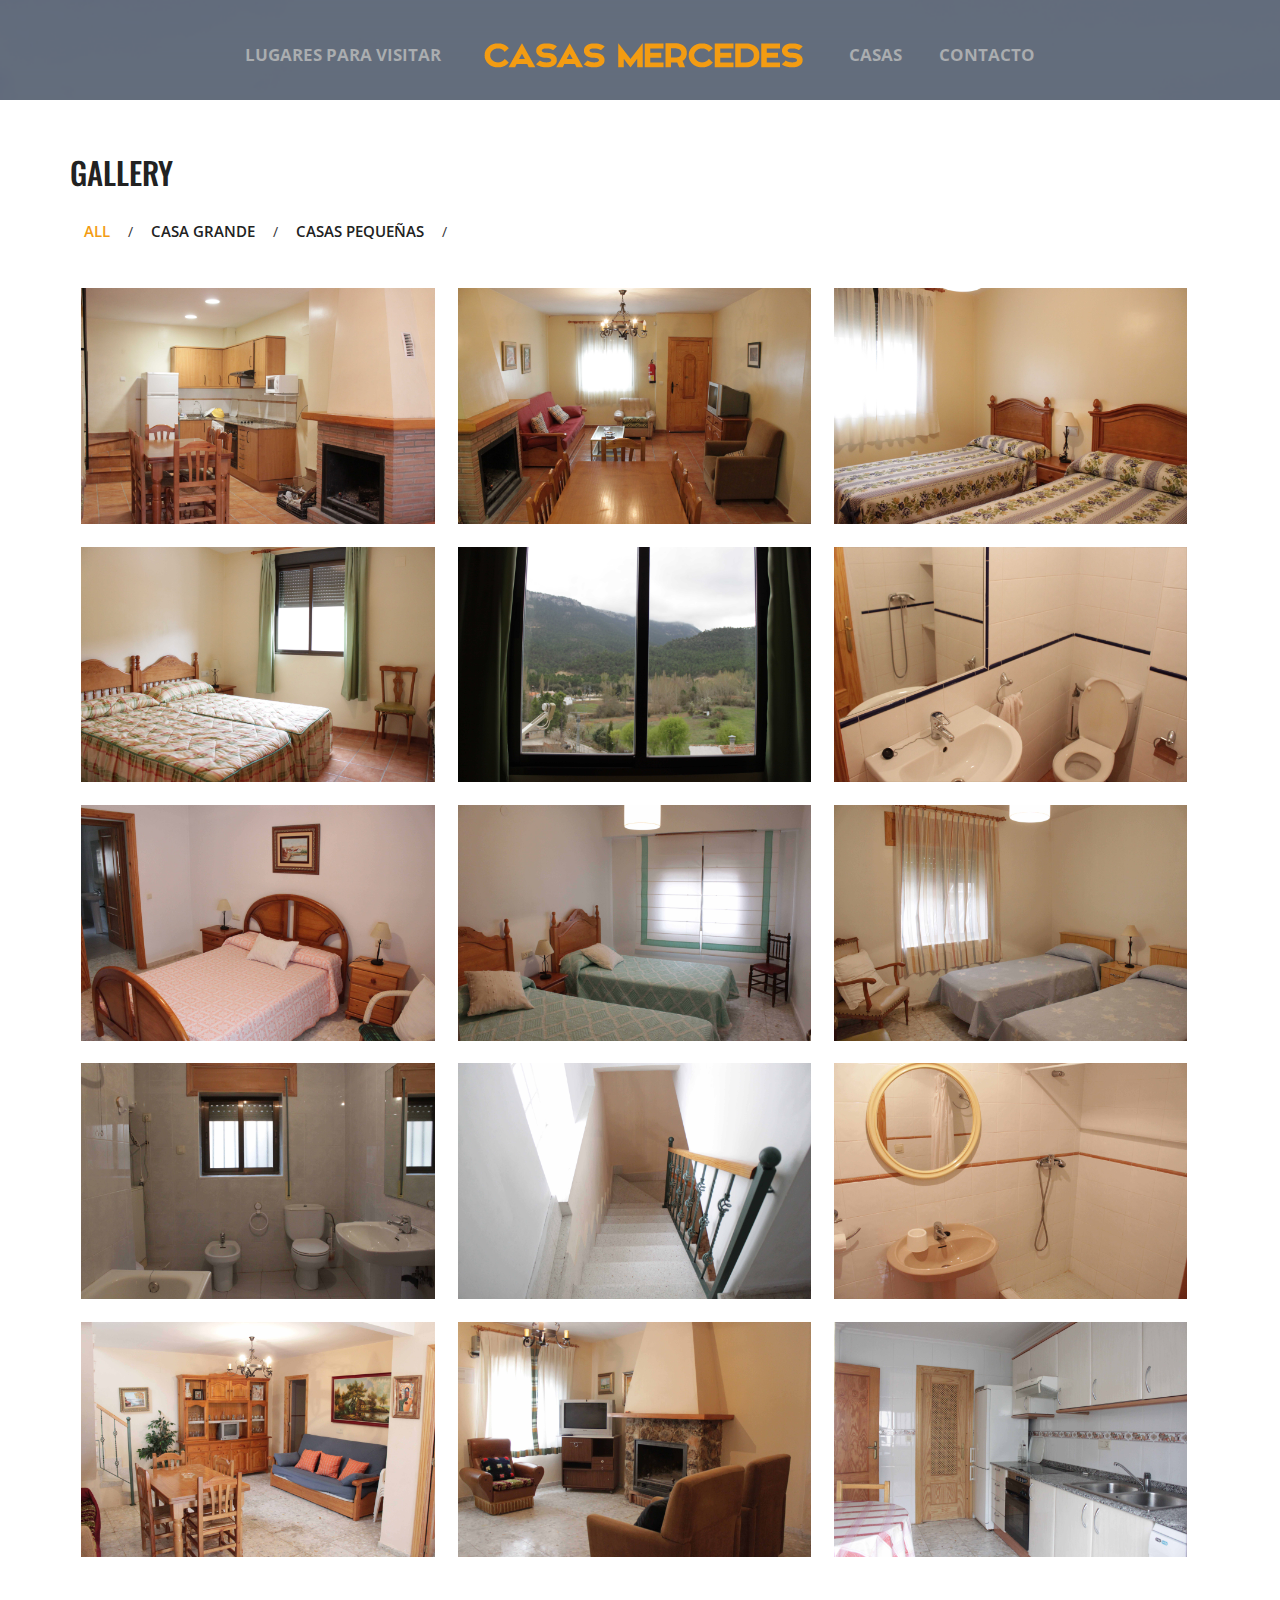
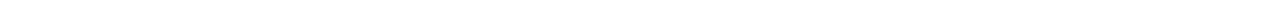
==== commit 7bf8de40: "Update Casas.html" ====
--- a/Casas.html
+++ b/Casas.html
@@ -66,10 +66,10 @@
 			<!---->
 				<div class="top-menu">					
 					<ul>
-						<li ><a href="quever.html" data-hover="LUGARES PARA VISITAR">LUGARES PARA VISITAR  </a> </li>
+						<li ><a href="Quever.html" data-hover="LUGARES PARA VISITAR">LUGARES PARA VISITAR  </a> </li>
 						<li><a href="index.html"><img src="images/logo.png" alt="" ></a></li>
-						<li><a href="casas.html" data-hover="CASAS">CASAS </a></li>
-						<li><a href="contacto.html" data-hover="CONTACTO">CONTACTO </a></li>
+						<li><a href="Casas.html" data-hover="CASAS">CASAS </a></li>
+						<li><a href="Contacto.html" data-hover="CONTACTO">CONTACTO </a></li>
 					</ul>
 					<!--script-->
 							
@@ -282,4 +282,4 @@
 	</div>
 
 </body>
-</html>+</html>
